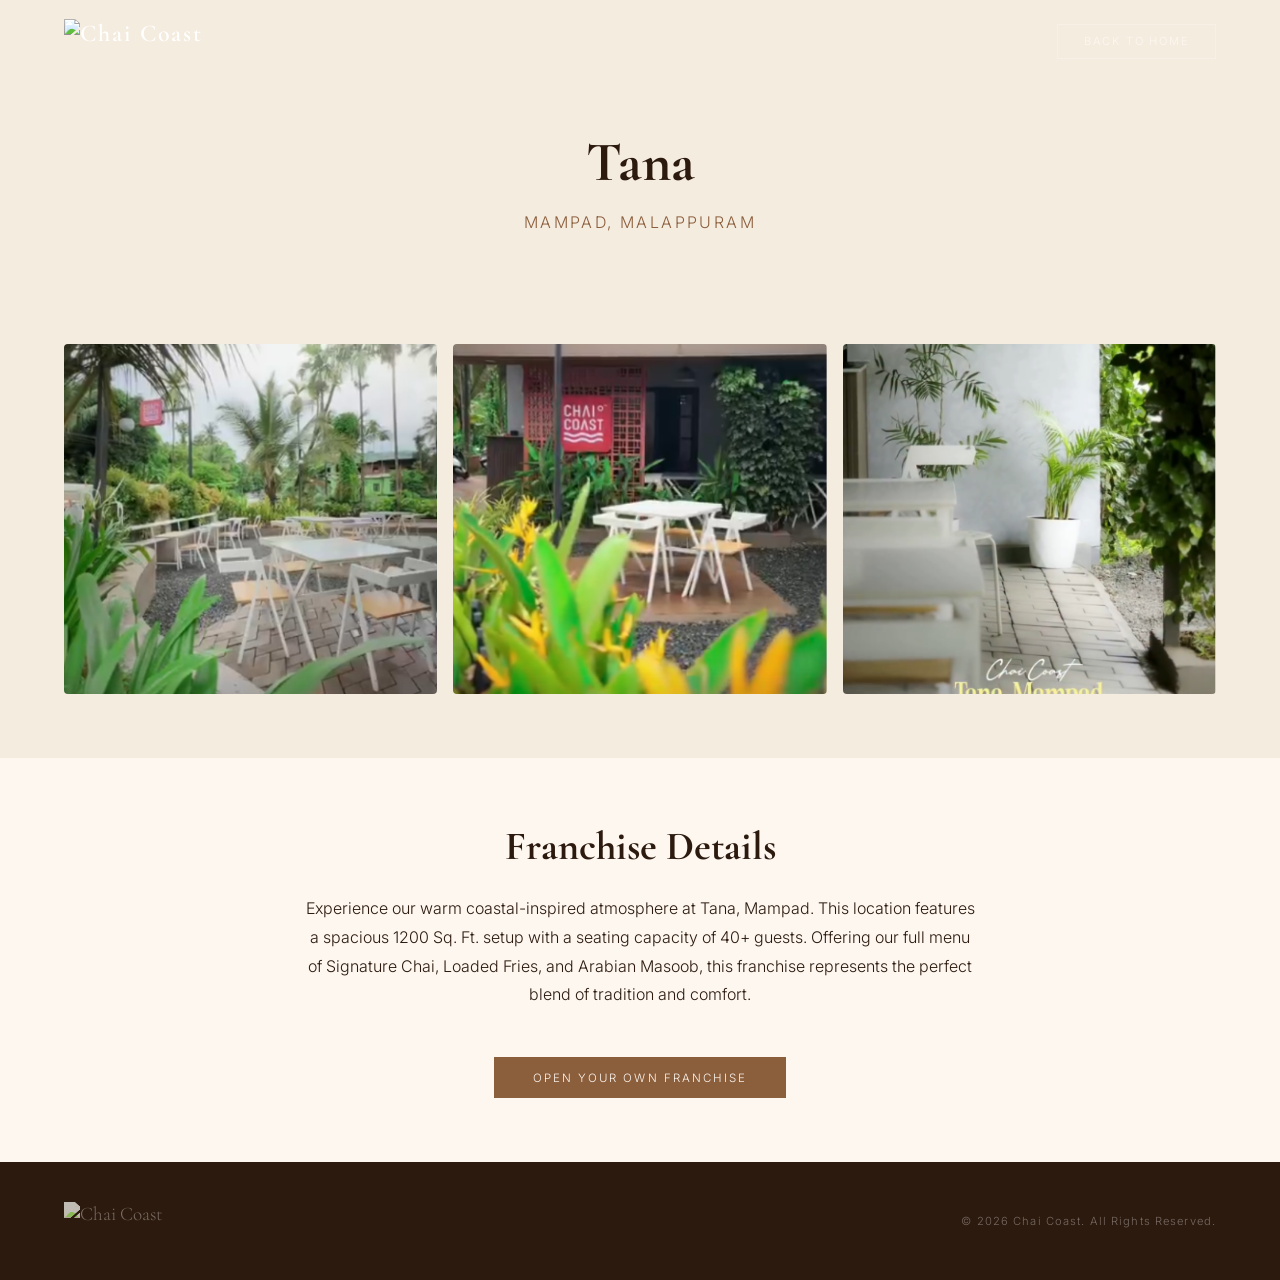
==== tana-location.html @ b6e5e439 "Initial Commit" ====
<!DOCTYPE html>
<html lang="en">
<head>
  <meta charset="UTF-8" />
  <meta name="viewport" content="width=device-width, initial-scale=1.0"/>
  <title>Tana Location | Chai Coast</title>
  <link rel="preconnect" href="https://fonts.googleapis.com"/>
  <link rel="preconnect" href="https://fonts.gstatic.com" crossorigin/>
  <link href="https://fonts.googleapis.com/css2?family=Cormorant+Garamond:ital,wght@0,300;0,400;0,600;1,300;1,400&family=Inter:wght@300;400;500&display=swap" rel="stylesheet"/>
  <link rel="stylesheet" href="style.css" />
</head>
<body>

<nav id="navbar" class="scrolled">
  <a href="index.html" class="nav-logo"><img src="logo.jpeg" alt="Chai Coast" class="logo-img"/></a>
  <a href="index.html#franchise" class="nav-cta">Back to Home</a>
</nav>

<section class="location-hero">
  <h1 class="location-title">Tana</h1>
  <p class="location-subtitle">Mampad, Malappuram</p>
</section>

<section class="photo-grid">
  <img src="assets/pic1.png" alt="Tana Location 1" />
  <img src="assets/pic2.png" alt="Tana Location 2" />
  <img src="assets/pic3.png" alt="Tana Location 3" />
  
</section>

<section class="franchise-details">
  <h2>Franchise Details</h2>
  <p>Experience our warm coastal-inspired atmosphere at Tana, Mampad. This location features a spacious 1200 Sq. Ft. setup with a seating capacity of 40+ guests. Offering our full menu of Signature Chai, Loaded Fries, and Arabian Masoob, this franchise represents the perfect blend of tradition and comfort.</p>
  <a href="index.html#franchise" class="btn-primary" style="margin-top: 1rem;">Open Your Own Franchise</a>
</section>

<footer>
  <div class="footer-logo"><img src="logo.jpeg" alt="Chai Coast" class="logo-img logo-img--footer"/></div>
  <div class="footer-copy">© 2026 Chai Coast. All Rights Reserved.</div>
</footer>

<script src="script.js"></script>
</body>
</html>
---- style.css ----
*, *::before, *::after { margin: 0; padding: 0; box-sizing: border-box; }

:root {
  --ink:      #2c1a0e;
  --cream:    #f5ece0;
  --mist:     #ede0ce;
  --gold:     #8b5e3c;
  --gold-lt:  #b07d52;
  --sage:     #4a2e1a;
  --white:    #fdf7f0;
  --f-display: 'Cormorant Garamond', Georgia, serif;
  --f-body:    'Inter', system-ui, sans-serif;
}

html { scroll-behavior: smooth; }

body {
  background: var(--white);
  color: var(--ink);
  font-family: var(--f-body);
  font-weight: 300;
  overflow-x: hidden;
}


/* ── LOGO IMAGE ── */
.logo-img {
  height: 44px; width: auto;
  object-fit: contain;
  display: block;
  /* logo has cream bg — blend it away on dark surfaces */
  mix-blend-mode: normal;
}
.logo-img--footer {
  height: 38px;
  opacity: 0.7;
  filter: brightness(1.6) sepia(0.3);
}
/* on scrolled nav (light bg) logo looks natural */
nav.scrolled .logo-img { filter: none; }
/* on transparent nav (dark hero) lighten the logo slightly */
.nav-logo .logo-img { filter: brightness(1.1); }

/* ── SCROLLBAR ── */
::-webkit-scrollbar { width: 4px; }
::-webkit-scrollbar-track { background: var(--cream); }
::-webkit-scrollbar-thumb { background: var(--gold); }

/* ── NAV ── */
nav {
  position: fixed; top: 0; left: 0; width: 100%; z-index: 100;
  padding: 1.2rem 4rem;
  display: flex; align-items: center; justify-content: space-between;
  transition: background 0.4s, backdrop-filter 0.4s, box-shadow 0.4s;
}
nav.scrolled {
  background: rgba(253, 247, 240, 0.92);
  backdrop-filter: blur(16px);
  -webkit-backdrop-filter: blur(16px);
  box-shadow: 0 1px 0 rgba(184,145,58,0.15);
}
.nav-logo {
  font-family: var(--f-display);
  font-size: 1.5rem;
  font-weight: 600;
  letter-spacing: 0.08em;
  color: var(--white);
  text-decoration: none;
  transition: color 0.4s;
}
nav.scrolled .nav-logo { color: var(--ink); }
.nav-links { display: flex; gap: 2.5rem; list-style: none; }
.nav-links a {
  font-size: 0.72rem;
  letter-spacing: 0.18em;
  text-transform: uppercase;
  text-decoration: none;
  color: rgba(253,247,240,0.8);
  transition: color 0.3s;
}
nav.scrolled .nav-links a { color: var(--ink); }
.nav-links a:hover { color: var(--gold-lt); }
.nav-cta {
  font-size: 0.7rem;
  letter-spacing: 0.16em;
  text-transform: uppercase;
  padding: 0.6rem 1.6rem;
  border: 1px solid rgba(253,247,240,0.45);
  color: var(--white);
  text-decoration: none;
  transition: all 0.3s;
}
nav.scrolled .nav-cta { border-color: var(--gold); color: var(--gold); }
.nav-cta:hover { background: var(--gold); color: var(--white) !important; border-color: var(--gold); }

/* Hamburger Menu */
.hamburger {
  display: none;
  flex-direction: column;
  gap: 5px;
  cursor: pointer;
  z-index: 101;
}
.hamburger span {
  width: 25px;
  height: 2px;
  background-color: var(--white);
  transition: all 0.3s ease;
}
nav.scrolled .hamburger span { background-color: var(--ink); }

.hamburger.active span:nth-child(1) { transform: translateY(7px) rotate(45deg); }
.hamburger.active span:nth-child(2) { opacity: 0; }
.hamburger.active span:nth-child(3) { transform: translateY(-7px) rotate(-45deg); }

/* ── HERO ── */
#home {
  position: relative;
  height: 100vh; min-height: 640px;
  display: flex; flex-direction: column;
  justify-content: flex-end;
  padding: 0 4rem 5rem;
  overflow: hidden;
}
.hero-bg {
  position: absolute; inset: 0;
  overflow: hidden;
}
/* Video fills the hero, same zoom animation */
#heroVideo {
  position: absolute; inset: 0;
  width: 100%; height: 100%;
  object-fit: cover;
  transform: scale(1.06);
  animation: heroZoom 12s ease-out forwards;
  z-index: 0;
}
/* Photo fallback — shows when video file is missing */
.hero-photo-fallback {
  position: absolute; inset: 0; z-index: 1;
  background: url('chai-cup-hero.jpeg') center/cover no-repeat;
  transform: scale(1.06);
  animation: heroZoom 12s ease-out forwards;
}
/* When video loads successfully, hide the photo */
#heroVideo:not([error]) ~ .hero-photo-fallback {
  display: none;
}
/* Dark-brown-to-transparent gradient overlay on top of both */
.hero-bg::after {
  content: '';
  position: absolute; inset: 0; z-index: 2;
  background: linear-gradient(to top, rgba(44,26,14,0.88) 0%, rgba(44,26,14,0.2) 55%, rgba(44,26,14,0.05) 100%);
}
@keyframes heroZoom {
  from { transform: scale(1.06); }
  to   { transform: scale(1.00); }
}
.hero-grain {
  position: absolute; inset: 0; pointer-events: none; z-index: 3;
  background-image: url("data:image/svg+xml,%3Csvg viewBox='0 0 256 256' xmlns='http://www.w3.org/2000/svg'%3E%3Cfilter id='noise'%3E%3CfeTurbulence type='fractalNoise' baseFrequency='0.9' numOctaves='4' stitchTiles='stitch'/%3E%3C/filter%3E%3Crect width='100%25' height='100%25' filter='url(%23noise)' opacity='0.04'/%3E%3C/svg%3E");
  opacity: 0.35;
}
.hero-content { position: relative; z-index: 4; }
.hero-eyebrow {
  font-size: 0.68rem;
  letter-spacing: 0.28em;
  text-transform: uppercase;
  color: var(--gold);
  margin-bottom: 1.2rem;
  opacity: 0;
  transform: translateY(16px);
  animation: fadeUp 0.8s 0.4s ease forwards;
}
.hero-title {
  font-family: var(--f-display);
  font-size: clamp(3.5rem, 9vw, 8rem);
  font-weight: 300;
  line-height: 0.92;
  color: var(--white);
  margin-bottom: 1.6rem;
  opacity: 0;
  transform: translateY(24px);
  animation: fadeUp 0.9s 0.6s ease forwards;
}
.hero-title em {
  font-style: italic;
  color: var(--gold-lt);
}
.hero-sub {
  font-size: 0.9rem;
  font-weight: 300;
  color: rgba(253,247,240,0.72);
  max-width: 420px;
  line-height: 1.7;
  margin-bottom: 2.4rem;
  opacity: 0;
  transform: translateY(16px);
  animation: fadeUp 0.8s 0.85s ease forwards;
}
.hero-actions {
  display: flex; gap: 1.2rem; align-items: center;
  opacity: 0;
  transform: translateY(16px);
  animation: fadeUp 0.8s 1.05s ease forwards;
}
.btn-primary {
  display: inline-block;
  padding: 0.85rem 2.4rem;
  background: var(--gold);
  color: var(--white);
  font-size: 0.72rem;
  letter-spacing: 0.18em;
  text-transform: uppercase;
  text-decoration: none;
  transition: background 0.3s, transform 0.2s;
}
.btn-primary:hover { background: var(--gold-lt); transform: translateY(-1px); }
.btn-ghost {
  display: inline-block;
  padding: 0.85rem 2.4rem;
  border: 1px solid rgba(253,247,240,0.45);
  color: var(--white);
  font-size: 0.72rem;
  letter-spacing: 0.18em;
  text-transform: uppercase;
  text-decoration: none;
  transition: border-color 0.3s, background 0.3s;
}
.btn-ghost:hover { border-color: var(--gold-lt); background: rgba(176,125,82,0.15); }
.hero-scroll {
  position: absolute; bottom: 2rem; right: 4rem; z-index: 2;
  display: flex; flex-direction: column; align-items: center; gap: 0.6rem;
  opacity: 0; animation: fadeUp 0.8s 1.4s ease forwards;
}
.hero-scroll span {
  font-size: 0.6rem; letter-spacing: 0.22em; text-transform: uppercase;
  color: rgba(253,247,240,0.45); writing-mode: vertical-rl;
}
.scroll-line {
  width: 1px; height: 48px; background: var(--gold); opacity: 0.5;
  animation: scrollPulse 2s 2s ease-in-out infinite;
}
@keyframes scrollPulse {
  0%,100% { transform: scaleY(1); opacity: 0.5; }
  50%      { transform: scaleY(0.5); opacity: 0.2; }
}

/* ── ABOUT ── */
#about {
  display: grid; 
  grid-template-columns: 1fr 1fr;
  min-height: auto;
}
.about-img {
  position: relative; overflow: hidden;
}
.about-img img {
  width: 100%; height: 100%; object-fit: cover;
  transition: transform 0.8s ease;
}
.about-img:hover img { transform: scale(1.03); }
.about-text {
  background: var(--sage);
  padding: 2rem 3rem;
  display: flex; 
  flex-direction: column; justify-content: center;
}
.section-label {
  font-size: 0.65rem;
  letter-spacing: 0.28em;
  text-transform: uppercase;
  color: var(--gold);
  margin-bottom: 1.4rem;
}
.about-text h2 {
  font-family: var(--f-display);
  font-size: clamp(2rem, 4vw, 3.2rem);
  font-weight: 300;
  color: var(--white);
  line-height: 1.2;
  margin-bottom: 1.8rem;
}
.about-text h2 em { font-style: italic; color: var(--gold-lt); }
.about-text p {
  font-size: 0.88rem; line-height: 1.85;
  color: rgba(253,250,246,0.65);
  margin-bottom: 1.2rem;
}
.about-divider {
  width: 40px; height: 1px; background: var(--gold); margin: 2rem 0;
}
.about-stats {
  display: grid; grid-template-columns: 1fr 1fr; gap: 2rem; margin-top: 0.5rem;
}
.stat-num {
  font-family: var(--f-display);
  font-size: 2.8rem; font-weight: 300; color: var(--gold-lt); line-height: 1;
}
.stat-label {
  font-size: 0.7rem; letter-spacing: 0.14em; text-transform: uppercase;
  color: rgba(253,250,246,0.45); margin-top: 0.3rem;
}

/* ── MENU ── */
#menu {
  background: var(--cream);
  padding: 7rem 4rem;
}
.menu-header {
  display: flex; justify-content: space-between; align-items: flex-end;
  margin-bottom: 4rem;
}
.menu-header h2 {
  font-family: var(--f-display);
  font-size: clamp(2.4rem, 5vw, 4rem);
  font-weight: 300; line-height: 1.1;
}
.menu-header h2 em { font-style: italic; color: var(--gold); }
.menu-header p {
  font-size: 0.82rem; color: #6a5f50; line-height: 1.7; max-width: 280px; text-align: right;
}
.menu-grid {
  display: grid;
  grid-template-columns: repeat(3, 1fr);
  gap: 1.5px;
}
.menu-item {
  position: relative; overflow: hidden;
  background: var(--mist);
  cursor: pointer;
  aspect-ratio: 1 / 1;
}
.menu-item img {
  width: 100%; height: 100%;
  object-fit: cover; display: block;
  transition: transform 0.7s cubic-bezier(0.25, 0.46, 0.45, 0.94);
}
.menu-item:hover img { transform: scale(1.06); }
.menu-overlay {
  position: absolute; inset: 0;
  background: linear-gradient(to top, rgba(20,15,8,0.85) 0%, transparent 55%);
  display: flex; flex-direction: column; justify-content: flex-end;
  padding: 2rem;
  transition: background 0.4s;
}
.menu-item:hover .menu-overlay {
  background: linear-gradient(to top, rgba(20,15,8,0.92) 0%, rgba(20,15,8,0.2) 60%);
}
.menu-tag {
  font-size: 0.6rem; letter-spacing: 0.22em; text-transform: uppercase;
  color: var(--gold); margin-bottom: 0.4rem;
}
.menu-name {
  font-family: var(--f-display);
  font-size: 1.5rem; font-weight: 400; color: var(--white); line-height: 1.2;
  margin-bottom: 0.3rem;
}
.menu-desc {
  font-size: 0.76rem; color: rgba(253,250,246,0.6); line-height: 1.6;
  margin-bottom: 0.8rem;
  max-height: 0; overflow: hidden;
  transition: max-height 0.4s ease, opacity 0.4s ease;
  opacity: 0;
}
.menu-item:hover .menu-desc { max-height: 60px; opacity: 1; }
.menu-price {
  font-family: var(--f-display);
  font-size: 1.1rem; color: var(--gold-lt);
}

/* ── FRANCHISE ── */
#franchise {
  padding: 7rem 4rem;
  background: #2c1a0e;
  position: relative; overflow: hidden;
}
.franchise-bg-text {
  position: absolute; top: 50%; left: 50%;
  transform: translate(-50%, -50%);
  font-family: var(--f-display);
  font-size: 18vw; font-weight: 600; color: rgba(255,255,255,0.02);
  white-space: nowrap; pointer-events: none; user-select: none;
}
.franchise-inner {
  position: relative; z-index: 1;
  display: grid; grid-template-columns: 1fr 1fr; gap: 6rem; align-items: start;
}
.franchise-left .section-label { color: var(--gold); }
.franchise-left h2 {
  font-family: var(--f-display);
  font-size: clamp(2.2rem, 4vw, 3.4rem);
  font-weight: 300; color: var(--white); line-height: 1.15;
  margin-bottom: 1.6rem;
}
.franchise-left h2 em { font-style: italic; color: var(--gold-lt); }
.franchise-left p {
  font-size: 0.86rem; line-height: 1.85;
  color: rgba(255,255,255,0.5); margin-bottom: 2.4rem;
}
.perks {
  list-style: none; display: flex; flex-direction: column; gap: 1rem;
  margin-bottom: 2.5rem;
}
.perks li {
  display: flex; align-items: center; gap: 1rem;
  font-size: 0.82rem; color: rgba(255,255,255,0.65);
  letter-spacing: 0.04em;
}
.perks li::before {
  content: '';
  width: 20px; height: 1px;
  background: var(--gold); flex-shrink: 0;
}
.franchise-locations {
  margin-top: 2rem;
}
.loc-label {
  font-size: 0.6rem; letter-spacing: 0.24em; text-transform: uppercase;
  color: rgba(255,255,255,0.3); margin-bottom: 1rem;
}
.loc-cards { display: flex; flex-direction: column; gap: 1px; }
.loc-card {
  background: rgba(255,255,255,0.04);
  border: 1px solid rgba(255,255,255,0.06);
  padding: 1.4rem 1.8rem;
  transition: background 0.3s, border-color 0.3s;
}
.loc-card:hover { background: rgba(184,145,58,0.08); border-color: rgba(184,145,58,0.3); }
.loc-name {
  font-family: var(--f-display);
  font-size: 1.2rem; color: var(--white); margin-bottom: 0.2rem;
}
.loc-city {
  font-size: 0.7rem; letter-spacing: 0.14em; color: var(--gold); text-transform: uppercase;
}

/* ── FORM ── */
.franchise-form { display: flex; flex-direction: column; gap: 1rem; }
.form-group { display: flex; flex-direction: column; gap: 0.4rem; }
.form-group label {
  font-size: 0.65rem; letter-spacing: 0.2em; text-transform: uppercase;
  color: rgba(255,255,255,0.35);
}
.form-group input,
.form-group select,
.form-group textarea {
  background: rgba(255,255,255,0.05);
  border: 1px solid rgba(255,255,255,0.1);
  color: var(--white);
  padding: 0.9rem 1.2rem;
  font-family: var(--f-body);
  font-size: 0.84rem; font-weight: 300;
  outline: none;
  transition: border-color 0.3s, background 0.3s;
  width: 100%;
}
.form-group input:focus,
.form-group select:focus,
.form-group textarea:focus {
  border-color: var(--gold);
  background: rgba(184,145,58,0.05);
}
.form-group select option { background: var(--ink); }
.form-group textarea { resize: vertical; min-height: 100px; }
.form-row { display: grid; grid-template-columns: 1fr 1fr; gap: 1rem; }
.btn-submit {
  margin-top: 0.6rem;
  padding: 1rem 2.4rem;
  background: var(--gold);
  color: var(--white);
  font-family: var(--f-body);
  font-size: 0.72rem; font-weight: 400;
  letter-spacing: 0.18em; text-transform: uppercase;
  border: none; cursor: pointer;
  transition: background-color 0.3s, transform 0.2s;
  align-self: flex-start;
}
.btn-submit:hover { background: var(--gold-lt); transform: translateY(-1px); }
.form-success {
  display: none;
  font-size: 0.82rem; color: var(--gold);
  padding: 1rem; border: 1px solid rgba(184,145,58,0.3);
  text-align: center; letter-spacing: 0.06em;
}

/* ── TANA LOCATION PAGE STYLES ── */
.location-hero {
  padding: 8rem 4rem 4rem;
  text-align: center;
  background: var(--cream);
}
.location-title {
  font-family: var(--f-display);
  font-size: 3.5rem;
  margin-bottom: 1rem;
}
.location-subtitle {
  font-size: 1rem;
  letter-spacing: 0.15em;
  text-transform: uppercase;
  color: var(--gold);
  margin-bottom: 3rem;
}
.photo-grid {
  display: grid;
  grid-template-columns: repeat(3, 1fr);
  gap: 1rem;
  padding: 0 4rem 4rem;
  background: var(--cream);
}
.photo-grid img {
  width: 100%;
  height: 350px;
  object-fit: cover;
  border-radius: 4px;
}
.photo-placeholder {
  background: var(--mist);
  height: 350px;
  border-radius: 4px;
  display: flex;
  align-items: center;
  justify-content: center;
  color: var(--gold);
  font-size: 1.2rem;
  font-family: var(--f-display);
}
.franchise-details {
  padding: 4rem;
  background: var(--white);
  text-align: center;
  max-width: 800px;
  margin: 0 auto;
}
.franchise-details h2 {
  font-family: var(--f-display);
  font-size: 2.5rem;
  margin-bottom: 1.5rem;
}
.franchise-details p {
  font-size: 1rem;
  line-height: 1.8;
  color: var(--ink);
  margin-bottom: 2rem;
}

/* ── TANA MOBILE RESPONSIVENESS ── */
@media (max-width: 900px) {
  .photo-grid {
    grid-template-columns: 1fr;
    padding: 0 1.5rem 4rem;
  }
  .location-hero {
    padding: 6rem 1.5rem 3rem;
  }
  .franchise-details {
    padding: 3rem 1.5rem;
  }
}

/* ── REVIEWS ── */
#reviews {
  padding: 7rem 4rem;
  background: var(--white);
}
.reviews-header {
  text-align: center; margin-bottom: 4rem;
}
.reviews-header h2 {
  font-family: var(--f-display);
  font-size: clamp(2rem, 4vw, 3.2rem);
  font-weight: 300;
}
.reviews-header h2 em { font-style: italic; color: var(--gold); }
.reviews-grid {
  display: grid; grid-template-columns: repeat(3, 1fr); gap: 2px;
}
.review-card {
  padding: 2.8rem 2.4rem;
  background: var(--cream);
  position: relative;
  transition: background 0.3s;
}
.review-card:hover { background: var(--mist); }
.review-quote {
  font-family: var(--f-display);
  font-size: 4rem; line-height: 0.7;
  color: var(--gold); opacity: 0.4;
  margin-bottom: 1.2rem;
}
.review-text {
  font-family: var(--f-display);
  font-size: 1.05rem; font-style: italic;
  line-height: 1.7; color: var(--ink);
  margin-bottom: 1.6rem;
}
.review-stars { color: var(--gold); font-size: 0.7rem; letter-spacing: 0.1em; margin-bottom: 0.8rem; }
.review-name {
  font-size: 0.7rem; letter-spacing: 0.16em; text-transform: uppercase;
  color: #8a7a68;
}

/* ── CONTACT ── */
#contact {
  display: grid; grid-template-columns: 1fr 1fr;
}
.contact-map { min-height: 420px; }
.contact-map iframe { width: 100%; height: 100%; border: none; display: block; filter: sepia(20%) contrast(90%); }
.contact-info {
  background: var(--cream); padding: 5rem 4rem;
  display: flex; flex-direction: column; justify-content: center;
}
.contact-info h2 {
  font-family: var(--f-display);
  font-size: 2.4rem; font-weight: 300; margin-bottom: 2.4rem;
}
.contact-info h2 em { font-style: italic; color: var(--gold); }
.contact-item {
  display: flex; gap: 1.4rem; align-items: flex-start;
  margin-bottom: 1.8rem;
}
.contact-icon {
  width: 22px; height: 22px; flex-shrink: 0;
  margin-top: 0.1rem;
  color: var(--gold);
}
.contact-icon svg {
  width: 100%; height: 100%;
  stroke: var(--gold); fill: none;
  stroke-width: 1.5; stroke-linecap: round; stroke-linejoin: round;
}
.contact-item-label {
  font-size: 0.6rem; letter-spacing: 0.2em; text-transform: uppercase;
  color: #8a7a68; margin-bottom: 0.2rem;
}
.contact-item-val {
  font-size: 0.9rem; color: var(--ink);
}
.contact-item-val a { color: inherit; text-decoration: none; }
.contact-item-val a:hover { color: var(--gold); }

/* ── FOOTER ── */
footer {
  background: #2c1a0e; color: rgba(255,255,255,0.35);
  padding: 2.5rem 4rem;
  display: flex; align-items: center; justify-content: space-between;
}
.footer-logo {
  font-family: var(--f-display);
  font-size: 1.2rem; color: rgba(255,255,255,0.5); font-weight: 300;
}
.footer-copy { font-size: 0.7rem; letter-spacing: 0.1em; }
.footer-links { display: flex; gap: 2rem; }
.footer-links a {
  font-size: 0.65rem; letter-spacing: 0.14em; text-transform: uppercase;
  color: rgba(255,255,255,0.3); text-decoration: none; transition: color 0.3s;
}
.footer-links a:hover { color: var(--gold); }



/* ── WHATSAPP ── */
.wa-btn {
  position: fixed; bottom: 2rem; right: 2rem; z-index: 99;
  width: 52px; height: 52px; background: #25D366;
  border-radius: 50%; display: flex; align-items: center; justify-content: center;
  box-shadow: 0 4px 20px rgba(37,211,102,0.4);
  text-decoration: none; font-size: 1.4rem;
  transition: transform 0.3s, box-shadow 0.3s;
}
.wa-btn:hover { transform: scale(1.1); box-shadow: 0 6px 28px rgba(37,211,102,0.5); }

/* ── BACK TO TOP ── */
.top-btn {
  position: fixed; bottom: 5.4rem; right: 2rem; z-index: 99;
  width: 36px; height: 36px;
  background: #2c1a0e; border: 1px solid rgba(255,255,255,0.12);
  display: flex; align-items: center; justify-content: center;
  cursor: pointer; opacity: 0; transition: opacity 0.3s, background 0.3s;
  font-size: 0.8rem; color: var(--white);
}
.top-btn.visible { opacity: 1; }
.top-btn:hover { background: var(--gold); }

/* ── ANIMATIONS ── */
@keyframes fadeUp {
  from { opacity: 0; transform: translateY(20px); }
  to   { opacity: 1; transform: translateY(0); }
}
.reveal {
  opacity: 0; transform: translateY(32px);
  transition: opacity 0.7s ease, transform 0.7s ease;
}
.reveal.visible { opacity: 1; transform: translateY(0); }
.reveal-delay-1 { transition-delay: 0.1s; }
.reveal-delay-2 { transition-delay: 0.2s; }
.reveal-delay-3 { transition-delay: 0.3s; }

/* ── MOBILE ── */
@media (max-width: 900px) {
  nav { padding: 1rem 1.5rem; }
  .hamburger { display: flex; }
  .nav-links {
    position: fixed;
    top: 0; right: -100%;
    width: 75%; height: 100vh;
    background: rgba(253, 247, 240, 0.98);
    backdrop-filter: blur(10px);
    display: flex; flex-direction: column;
    align-items: center; justify-content: center;
    gap: 3rem;
    transition: right 0.4s ease;
    z-index: 100;
    box-shadow: -5px 0 20px rgba(0,0,0,0.1);
  }
  .nav-links.active { right: 0; }
  .nav-links a { color: var(--ink); font-size: 1.2rem; }
  .nav-cta { display: none; }
  #home { padding: 0 1.5rem 4rem; }
  #about { grid-template-columns: 1fr; }
  .about-img { min-height: 300px; }
  .about-text { padding: 3.5rem 1.8rem; }
  #menu { padding: 5rem 1.5rem; }
  .menu-header { flex-direction: column; align-items: flex-start; gap: 1rem; }
  .menu-header p { text-align: left; }
  .menu-grid { grid-template-columns: 1fr; }
  .menu-item:first-child { grid-row: span 1; }
  #franchise { padding: 5rem 1.5rem; }
  .franchise-inner { grid-template-columns: 1fr; gap: 3rem; }
  .form-row { grid-template-columns: 1fr; }
  #reviews { padding: 5rem 1.5rem; }
  .reviews-grid { grid-template-columns: 1fr; }
  #contact { grid-template-columns: 1fr; }
  .contact-map { min-height: 280px; }
  .contact-info { padding: 3rem 1.8rem; }
  footer { flex-direction: column; gap: 1rem; text-align: center; padding: 2rem 1.5rem; }
  .footer-links { justify-content: center; }
}

@media (prefers-reduced-motion: reduce) {
  *, *::before, *::after { animation: none !important; transition: none !important; }
}
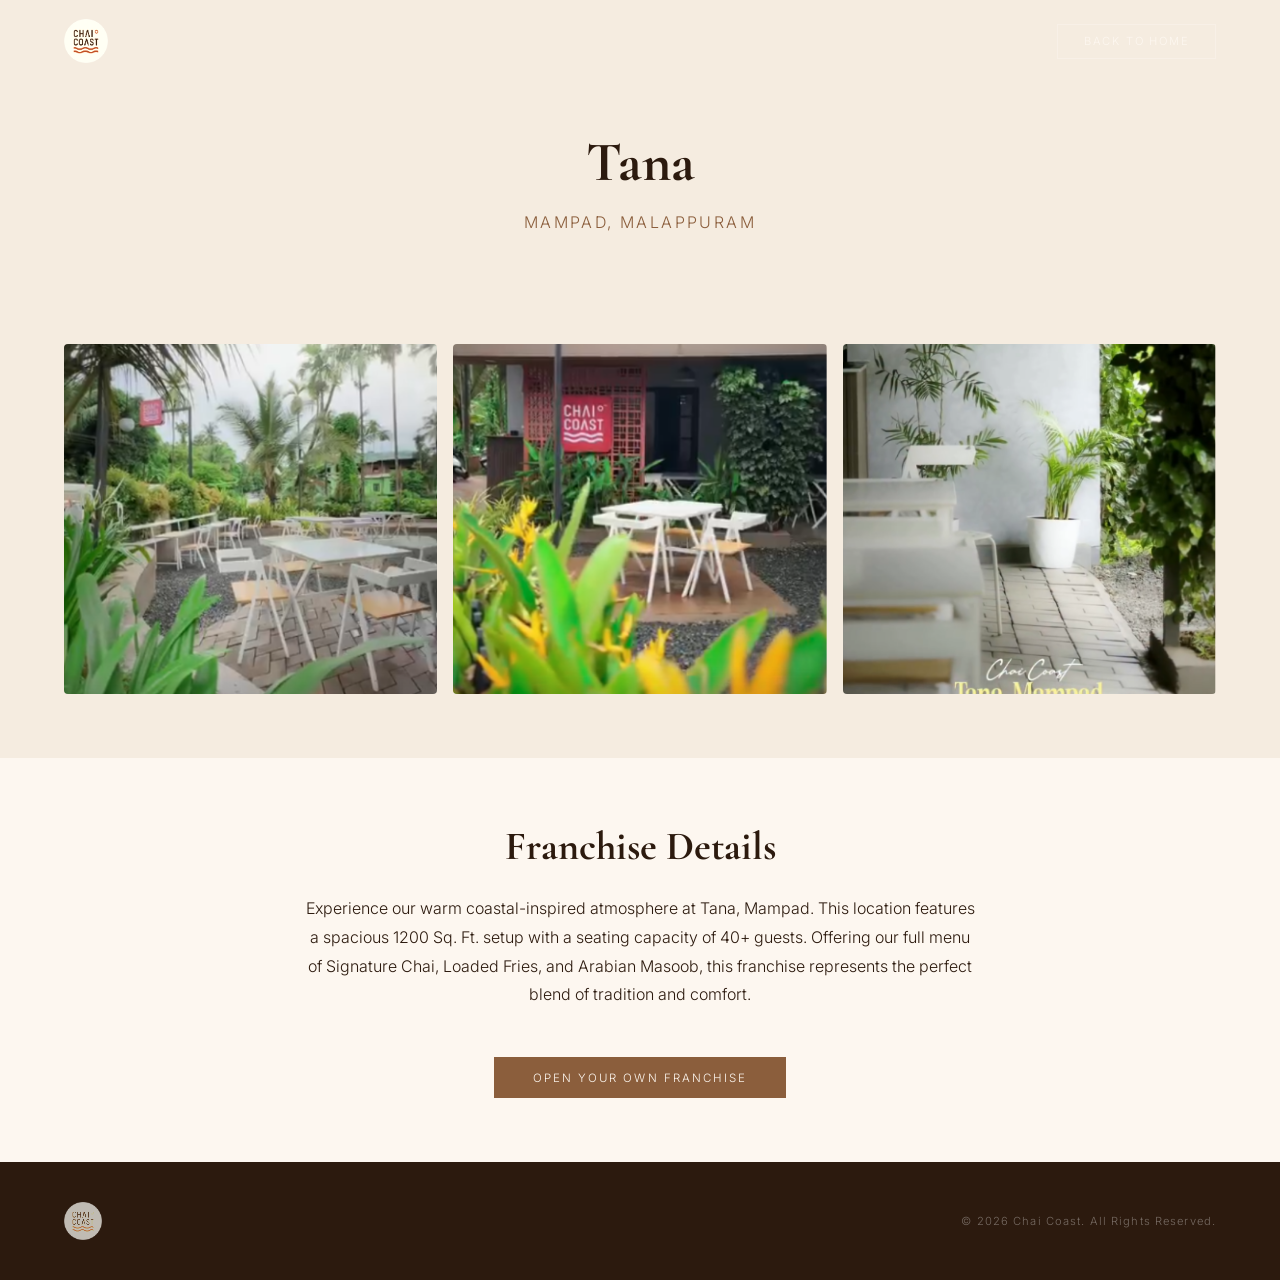
==== commit f204b9d2: "Updated the franchise" ====
--- a/tana-location.html
+++ b/tana-location.html
@@ -8,11 +8,12 @@
   <link rel="preconnect" href="https://fonts.gstatic.com" crossorigin/>
   <link href="https://fonts.googleapis.com/css2?family=Cormorant+Garamond:ital,wght@0,300;0,400;0,600;1,300;1,400&family=Inter:wght@300;400;500&display=swap" rel="stylesheet"/>
   <link rel="stylesheet" href="style.css" />
+  <link rel="shortcut icon" href="assets/favicon.png" type="image/png">
 </head>
 <body>
 
 <nav id="navbar" class="scrolled">
-  <a href="index.html" class="nav-logo"><img src="logo.jpeg" alt="Chai Coast" class="logo-img"/></a>
+  <a href="index.html" class="nav-logo"><img src="assets/favicon.png" alt="Chai Coast" class="logo-img"/></a>
   <a href="index.html#franchise" class="nav-cta">Back to Home</a>
 </nav>
 
@@ -35,7 +36,7 @@
 </section>
 
 <footer>
-  <div class="footer-logo"><img src="logo.jpeg" alt="Chai Coast" class="logo-img logo-img--footer"/></div>
+  <div class="footer-logo"><img src="assets/favicon.png" alt="Chai Coast" class="logo-img logo-img--footer"/></div>
   <div class="footer-copy">© 2026 Chai Coast. All Rights Reserved.</div>
 </footer>
 
--- a/style.css
+++ b/style.css
@@ -1,18 +1,26 @@
-*, *::before, *::after { margin: 0; padding: 0; box-sizing: border-box; }
+*,
+*::before,
+*::after {
+  margin: 0;
+  padding: 0;
+  box-sizing: border-box;
+}
 
 :root {
-  --ink:      #2c1a0e;
-  --cream:    #f5ece0;
-  --mist:     #ede0ce;
-  --gold:     #8b5e3c;
-  --gold-lt:  #b07d52;
-  --sage:     #4a2e1a;
-  --white:    #fdf7f0;
+  --ink: #2c1a0e;
+  --cream: #f5ece0;
+  --mist: #ede0ce;
+  --gold: #8b5e3c;
+  --gold-lt: #b07d52;
+  --sage: #4a2e1a;
+  --white: #fdf7f0;
   --f-display: 'Cormorant Garamond', Georgia, serif;
-  --f-body:    'Inter', system-ui, sans-serif;
-}
-
-html { scroll-behavior: smooth; }
+  --f-body: 'Inter', system-ui, sans-serif;
+}
+
+html {
+  scroll-behavior: smooth;
+}
 
 body {
   background: var(--white);
@@ -25,40 +33,64 @@
 
 /* ── LOGO IMAGE ── */
 .logo-img {
-  height: 44px; width: auto;
+  height: 44px;
+  width: auto;
   object-fit: contain;
   display: block;
   /* logo has cream bg — blend it away on dark surfaces */
   mix-blend-mode: normal;
 }
+
 .logo-img--footer {
   height: 38px;
   opacity: 0.7;
   filter: brightness(1.6) sepia(0.3);
 }
+
 /* on scrolled nav (light bg) logo looks natural */
-nav.scrolled .logo-img { filter: none; }
+nav.scrolled .logo-img {
+  filter: none;
+}
+
 /* on transparent nav (dark hero) lighten the logo slightly */
-.nav-logo .logo-img { filter: brightness(1.1); }
+.nav-logo .logo-img {
+  filter: brightness(1.1);
+}
 
 /* ── SCROLLBAR ── */
-::-webkit-scrollbar { width: 4px; }
-::-webkit-scrollbar-track { background: var(--cream); }
-::-webkit-scrollbar-thumb { background: var(--gold); }
+::-webkit-scrollbar {
+  width: 4px;
+}
+
+::-webkit-scrollbar-track {
+  background: var(--cream);
+}
+
+::-webkit-scrollbar-thumb {
+  background: var(--gold);
+}
 
 /* ── NAV ── */
 nav {
-  position: fixed; top: 0; left: 0; width: 100%; z-index: 100;
+  position: fixed;
+  top: 0;
+  left: 0;
+  width: 100%;
+  z-index: 100;
   padding: 1.2rem 4rem;
-  display: flex; align-items: center; justify-content: space-between;
+  display: flex;
+  align-items: center;
+  justify-content: space-between;
   transition: background 0.4s, backdrop-filter 0.4s, box-shadow 0.4s;
 }
+
 nav.scrolled {
   background: rgba(253, 247, 240, 0.92);
   backdrop-filter: blur(16px);
   -webkit-backdrop-filter: blur(16px);
-  box-shadow: 0 1px 0 rgba(184,145,58,0.15);
-}
+  box-shadow: 0 1px 0 rgba(184, 145, 58, 0.15);
+}
+
 .nav-logo {
   font-family: var(--f-display);
   font-size: 1.5rem;
@@ -68,30 +100,55 @@
   text-decoration: none;
   transition: color 0.4s;
 }
-nav.scrolled .nav-logo { color: var(--ink); }
-.nav-links { display: flex; gap: 2.5rem; list-style: none; }
+
+nav.scrolled .nav-logo {
+  color: var(--ink);
+}
+
+.nav-links {
+  display: flex;
+  gap: 2.5rem;
+  list-style: none;
+}
+
 .nav-links a {
   font-size: 0.72rem;
   letter-spacing: 0.18em;
   text-transform: uppercase;
   text-decoration: none;
-  color: rgba(253,247,240,0.8);
+  color: rgba(253, 247, 240, 0.8);
   transition: color 0.3s;
 }
-nav.scrolled .nav-links a { color: var(--ink); }
-.nav-links a:hover { color: var(--gold-lt); }
+
+nav.scrolled .nav-links a {
+  color: var(--ink);
+}
+
+.nav-links a:hover {
+  color: var(--gold-lt);
+}
+
 .nav-cta {
   font-size: 0.7rem;
   letter-spacing: 0.16em;
   text-transform: uppercase;
   padding: 0.6rem 1.6rem;
-  border: 1px solid rgba(253,247,240,0.45);
+  border: 1px solid rgba(253, 247, 240, 0.45);
   color: var(--white);
   text-decoration: none;
   transition: all 0.3s;
 }
-nav.scrolled .nav-cta { border-color: var(--gold); color: var(--gold); }
-.nav-cta:hover { background: var(--gold); color: var(--white) !important; border-color: var(--gold); }
+
+nav.scrolled .nav-cta {
+  border-color: var(--gold);
+  color: var(--gold);
+}
+
+.nav-cta:hover {
+  background: var(--gold);
+  color: var(--white) !important;
+  border-color: var(--gold);
+}
 
 /* Hamburger Menu */
 .hamburger {
@@ -101,67 +158,112 @@
   cursor: pointer;
   z-index: 101;
 }
+
 .hamburger span {
   width: 25px;
   height: 2px;
   background-color: var(--white);
   transition: all 0.3s ease;
 }
-nav.scrolled .hamburger span { background-color: var(--ink); }
-
-.hamburger.active span:nth-child(1) { transform: translateY(7px) rotate(45deg); }
-.hamburger.active span:nth-child(2) { opacity: 0; }
-.hamburger.active span:nth-child(3) { transform: translateY(-7px) rotate(-45deg); }
+
+nav.scrolled .hamburger span {
+  background-color: var(--ink);
+}
+
+.hamburger.active span:nth-child(1) {
+  transform: translateY(7px) rotate(45deg);
+}
+
+.hamburger.active span:nth-child(2) {
+  opacity: 0;
+}
+
+.hamburger.active span:nth-child(3) {
+  transform: translateY(-7px) rotate(-45deg);
+}
 
 /* ── HERO ── */
 #home {
   position: relative;
-  height: 100vh; min-height: 640px;
-  display: flex; flex-direction: column;
+  height: 350vh;
+}
+
+.hero-sticky {
+  position: sticky;
+  top: 0;
+  height: 100vh;
+  min-height: 640px;
+  display: flex;
+  flex-direction: column;
   justify-content: flex-end;
   padding: 0 4rem 5rem;
   overflow: hidden;
 }
+
 .hero-bg {
-  position: absolute; inset: 0;
+  position: absolute;
+  inset: 0;
   overflow: hidden;
 }
-/* Video fills the hero, same zoom animation */
+
+/* Video fills the hero */
 #heroVideo {
-  position: absolute; inset: 0;
-  width: 100%; height: 100%;
+  position: absolute;
+  inset: 0;
+  width: 100%;
+  height: 100%;
   object-fit: cover;
-  transform: scale(1.06);
-  animation: heroZoom 12s ease-out forwards;
   z-index: 0;
 }
+
 /* Photo fallback — shows when video file is missing */
 .hero-photo-fallback {
-  position: absolute; inset: 0; z-index: 1;
+  position: absolute;
+  inset: 0;
+  z-index: 1;
   background: url('chai-cup-hero.jpeg') center/cover no-repeat;
   transform: scale(1.06);
   animation: heroZoom 12s ease-out forwards;
 }
+
 /* When video loads successfully, hide the photo */
-#heroVideo:not([error]) ~ .hero-photo-fallback {
+#heroVideo:not([error])~.hero-photo-fallback {
   display: none;
 }
+
 /* Dark-brown-to-transparent gradient overlay on top of both */
 .hero-bg::after {
   content: '';
-  position: absolute; inset: 0; z-index: 2;
-  background: linear-gradient(to top, rgba(44,26,14,0.88) 0%, rgba(44,26,14,0.2) 55%, rgba(44,26,14,0.05) 100%);
-}
+  position: absolute;
+  inset: 0;
+  z-index: 2;
+  background: linear-gradient(to top, rgba(44, 26, 14, 0.88) 0%, rgba(44, 26, 14, 0.2) 55%, rgba(44, 26, 14, 0.05) 100%);
+}
+
 @keyframes heroZoom {
-  from { transform: scale(1.06); }
-  to   { transform: scale(1.00); }
-}
+  from {
+    transform: scale(1.06);
+  }
+
+  to {
+    transform: scale(1.00);
+  }
+}
+
 .hero-grain {
-  position: absolute; inset: 0; pointer-events: none; z-index: 3;
+  position: absolute;
+  inset: 0;
+  pointer-events: none;
+  z-index: 3;
   background-image: url("data:image/svg+xml,%3Csvg viewBox='0 0 256 256' xmlns='http://www.w3.org/2000/svg'%3E%3Cfilter id='noise'%3E%3CfeTurbulence type='fractalNoise' baseFrequency='0.9' numOctaves='4' stitchTiles='stitch'/%3E%3C/filter%3E%3Crect width='100%25' height='100%25' filter='url(%23noise)' opacity='0.04'/%3E%3C/svg%3E");
   opacity: 0.35;
 }
-.hero-content { position: relative; z-index: 4; }
+
+.hero-content {
+  position: relative;
+  z-index: 4;
+}
+
 .hero-eyebrow {
   font-size: 0.68rem;
   letter-spacing: 0.28em;
@@ -172,6 +274,7 @@
   transform: translateY(16px);
   animation: fadeUp 0.8s 0.4s ease forwards;
 }
+
 .hero-title {
   font-family: var(--f-display);
   font-size: clamp(3.5rem, 9vw, 8rem);
@@ -183,14 +286,16 @@
   transform: translateY(24px);
   animation: fadeUp 0.9s 0.6s ease forwards;
 }
+
 .hero-title em {
   font-style: italic;
   color: var(--gold-lt);
 }
+
 .hero-sub {
   font-size: 0.9rem;
   font-weight: 300;
-  color: rgba(253,247,240,0.72);
+  color: rgba(253, 247, 240, 0.72);
   max-width: 420px;
   line-height: 1.7;
   margin-bottom: 2.4rem;
@@ -198,12 +303,16 @@
   transform: translateY(16px);
   animation: fadeUp 0.8s 0.85s ease forwards;
 }
+
 .hero-actions {
-  display: flex; gap: 1.2rem; align-items: center;
+  display: flex;
+  gap: 1.2rem;
+  align-items: center;
   opacity: 0;
   transform: translateY(16px);
   animation: fadeUp 0.8s 1.05s ease forwards;
 }
+
 .btn-primary {
   display: inline-block;
   padding: 0.85rem 2.4rem;
@@ -215,11 +324,16 @@
   text-decoration: none;
   transition: background 0.3s, transform 0.2s;
 }
-.btn-primary:hover { background: var(--gold-lt); transform: translateY(-1px); }
+
+.btn-primary:hover {
+  background: var(--gold-lt);
+  transform: translateY(-1px);
+}
+
 .btn-ghost {
   display: inline-block;
   padding: 0.85rem 2.4rem;
-  border: 1px solid rgba(253,247,240,0.45);
+  border: 1px solid rgba(253, 247, 240, 0.45);
   color: var(--white);
   font-size: 0.72rem;
   letter-spacing: 0.18em;
@@ -227,45 +341,86 @@
   text-decoration: none;
   transition: border-color 0.3s, background 0.3s;
 }
-.btn-ghost:hover { border-color: var(--gold-lt); background: rgba(176,125,82,0.15); }
+
+.btn-ghost:hover {
+  border-color: var(--gold-lt);
+  background: rgba(176, 125, 82, 0.15);
+}
+
 .hero-scroll {
-  position: absolute; bottom: 2rem; right: 4rem; z-index: 2;
-  display: flex; flex-direction: column; align-items: center; gap: 0.6rem;
-  opacity: 0; animation: fadeUp 0.8s 1.4s ease forwards;
-}
+  position: absolute;
+  bottom: 2rem;
+  right: 4rem;
+  z-index: 2;
+  display: flex;
+  flex-direction: column;
+  align-items: center;
+  gap: 0.6rem;
+  opacity: 0;
+  animation: fadeUp 0.8s 1.4s ease forwards;
+}
+
 .hero-scroll span {
-  font-size: 0.6rem; letter-spacing: 0.22em; text-transform: uppercase;
-  color: rgba(253,247,240,0.45); writing-mode: vertical-rl;
-}
+  font-size: 0.6rem;
+  letter-spacing: 0.22em;
+  text-transform: uppercase;
+  color: rgba(253, 247, 240, 0.45);
+  writing-mode: vertical-rl;
+}
+
 .scroll-line {
-  width: 1px; height: 48px; background: var(--gold); opacity: 0.5;
+  width: 1px;
+  height: 48px;
+  background: var(--gold);
+  opacity: 0.5;
   animation: scrollPulse 2s 2s ease-in-out infinite;
 }
+
 @keyframes scrollPulse {
-  0%,100% { transform: scaleY(1); opacity: 0.5; }
-  50%      { transform: scaleY(0.5); opacity: 0.2; }
+
+  0%,
+  100% {
+    transform: scaleY(1);
+    opacity: 0.5;
+  }
+
+  50% {
+    transform: scaleY(0.5);
+    opacity: 0.2;
+  }
 }
 
 /* ── ABOUT ── */
 #about {
-  display: grid; 
+  display: grid;
   grid-template-columns: 1fr 1fr;
   min-height: auto;
 }
+
 .about-img {
-  position: relative; overflow: hidden;
-}
+  position: relative;
+  overflow: hidden;
+}
+
 .about-img img {
-  width: 100%; height: 100%; object-fit: cover;
+  width: 100%;
+  height: 100%;
+  object-fit: cover;
   transition: transform 0.8s ease;
 }
-.about-img:hover img { transform: scale(1.03); }
+
+.about-img:hover img {
+  transform: scale(1.03);
+}
+
 .about-text {
   background: var(--sage);
   padding: 2rem 3rem;
-  display: flex; 
-  flex-direction: column; justify-content: center;
-}
+  display: flex;
+  flex-direction: column;
+  justify-content: center;
+}
+
 .section-label {
   font-size: 0.65rem;
   letter-spacing: 0.28em;
@@ -273,6 +428,7 @@
   color: var(--gold);
   margin-bottom: 1.4rem;
 }
+
 .about-text h2 {
   font-family: var(--f-display);
   font-size: clamp(2rem, 4vw, 3.2rem);
@@ -281,25 +437,47 @@
   line-height: 1.2;
   margin-bottom: 1.8rem;
 }
-.about-text h2 em { font-style: italic; color: var(--gold-lt); }
+
+.about-text h2 em {
+  font-style: italic;
+  color: var(--gold-lt);
+}
+
 .about-text p {
-  font-size: 0.88rem; line-height: 1.85;
-  color: rgba(253,250,246,0.65);
+  font-size: 0.88rem;
+  line-height: 1.85;
+  color: rgba(253, 250, 246, 0.65);
   margin-bottom: 1.2rem;
 }
+
 .about-divider {
-  width: 40px; height: 1px; background: var(--gold); margin: 2rem 0;
-}
+  width: 40px;
+  height: 1px;
+  background: var(--gold);
+  margin: 2rem 0;
+}
+
 .about-stats {
-  display: grid; grid-template-columns: 1fr 1fr; gap: 2rem; margin-top: 0.5rem;
-}
+  display: grid;
+  grid-template-columns: 1fr 1fr;
+  gap: 2rem;
+  margin-top: 0.5rem;
+}
+
 .stat-num {
   font-family: var(--f-display);
-  font-size: 2.8rem; font-weight: 300; color: var(--gold-lt); line-height: 1;
-}
+  font-size: 2.8rem;
+  font-weight: 300;
+  color: var(--gold-lt);
+  line-height: 1;
+}
+
 .stat-label {
-  font-size: 0.7rem; letter-spacing: 0.14em; text-transform: uppercase;
-  color: rgba(253,250,246,0.45); margin-top: 0.3rem;
+  font-size: 0.7rem;
+  letter-spacing: 0.14em;
+  text-transform: uppercase;
+  color: rgba(253, 250, 246, 0.45);
+  margin-top: 0.3rem;
 }
 
 /* ── MENU ── */
@@ -307,181 +485,325 @@
   background: var(--cream);
   padding: 7rem 4rem;
 }
+
 .menu-header {
-  display: flex; justify-content: space-between; align-items: flex-end;
+  display: flex;
+  justify-content: space-between;
+  align-items: flex-end;
   margin-bottom: 4rem;
 }
+
 .menu-header h2 {
   font-family: var(--f-display);
   font-size: clamp(2.4rem, 5vw, 4rem);
-  font-weight: 300; line-height: 1.1;
-}
-.menu-header h2 em { font-style: italic; color: var(--gold); }
+  font-weight: 300;
+  line-height: 1.1;
+}
+
+.menu-header h2 em {
+  font-style: italic;
+  color: var(--gold);
+}
+
 .menu-header p {
-  font-size: 0.82rem; color: #6a5f50; line-height: 1.7; max-width: 280px; text-align: right;
-}
+  font-size: 0.82rem;
+  color: #6a5f50;
+  line-height: 1.7;
+  max-width: 280px;
+  text-align: right;
+}
+
 .menu-grid {
   display: grid;
   grid-template-columns: repeat(3, 1fr);
   gap: 1.5px;
 }
+
 .menu-item {
-  position: relative; overflow: hidden;
+  position: relative;
+  overflow: hidden;
   background: var(--mist);
   cursor: pointer;
   aspect-ratio: 1 / 1;
 }
+
 .menu-item img {
-  width: 100%; height: 100%;
-  object-fit: cover; display: block;
+  width: 100%;
+  height: 100%;
+  object-fit: cover;
+  display: block;
   transition: transform 0.7s cubic-bezier(0.25, 0.46, 0.45, 0.94);
 }
-.menu-item:hover img { transform: scale(1.06); }
+
+.menu-item:hover img {
+  transform: scale(1.06);
+}
+
 .menu-overlay {
-  position: absolute; inset: 0;
-  background: linear-gradient(to top, rgba(20,15,8,0.85) 0%, transparent 55%);
-  display: flex; flex-direction: column; justify-content: flex-end;
+  position: absolute;
+  inset: 0;
+  background: linear-gradient(to top, rgba(20, 15, 8, 0.85) 0%, transparent 55%);
+  display: flex;
+  flex-direction: column;
+  justify-content: flex-end;
   padding: 2rem;
   transition: background 0.4s;
 }
+
 .menu-item:hover .menu-overlay {
-  background: linear-gradient(to top, rgba(20,15,8,0.92) 0%, rgba(20,15,8,0.2) 60%);
-}
+  background: linear-gradient(to top, rgba(20, 15, 8, 0.92) 0%, rgba(20, 15, 8, 0.2) 60%);
+}
+
 .menu-tag {
-  font-size: 0.6rem; letter-spacing: 0.22em; text-transform: uppercase;
-  color: var(--gold); margin-bottom: 0.4rem;
-}
+  font-size: 0.6rem;
+  letter-spacing: 0.22em;
+  text-transform: uppercase;
+  color: var(--gold);
+  margin-bottom: 0.4rem;
+}
+
 .menu-name {
   font-family: var(--f-display);
-  font-size: 1.5rem; font-weight: 400; color: var(--white); line-height: 1.2;
+  font-size: 1.5rem;
+  font-weight: 400;
+  color: var(--white);
+  line-height: 1.2;
   margin-bottom: 0.3rem;
 }
+
 .menu-desc {
-  font-size: 0.76rem; color: rgba(253,250,246,0.6); line-height: 1.6;
+  font-size: 0.76rem;
+  color: rgba(253, 250, 246, 0.6);
+  line-height: 1.6;
   margin-bottom: 0.8rem;
-  max-height: 0; overflow: hidden;
+  max-height: 0;
+  overflow: hidden;
   transition: max-height 0.4s ease, opacity 0.4s ease;
   opacity: 0;
 }
-.menu-item:hover .menu-desc { max-height: 60px; opacity: 1; }
+
+.menu-item:hover .menu-desc {
+  max-height: 60px;
+  opacity: 1;
+}
+
 .menu-price {
   font-family: var(--f-display);
-  font-size: 1.1rem; color: var(--gold-lt);
+  font-size: 1.1rem;
+  color: var(--gold-lt);
 }
 
 /* ── FRANCHISE ── */
 #franchise {
   padding: 7rem 4rem;
   background: #2c1a0e;
-  position: relative; overflow: hidden;
-}
+  position: relative;
+  overflow: hidden;
+}
+
 .franchise-bg-text {
-  position: absolute; top: 50%; left: 50%;
+  position: absolute;
+  top: 50%;
+  left: 50%;
   transform: translate(-50%, -50%);
   font-family: var(--f-display);
-  font-size: 18vw; font-weight: 600; color: rgba(255,255,255,0.02);
-  white-space: nowrap; pointer-events: none; user-select: none;
-}
+  font-size: 18vw;
+  font-weight: 600;
+  color: rgba(255, 255, 255, 0.02);
+  white-space: nowrap;
+  pointer-events: none;
+  user-select: none;
+}
+
 .franchise-inner {
-  position: relative; z-index: 1;
-  display: grid; grid-template-columns: 1fr 1fr; gap: 6rem; align-items: start;
-}
-.franchise-left .section-label { color: var(--gold); }
+  position: relative;
+  z-index: 1;
+  display: grid;
+  grid-template-columns: 1fr 1fr;
+  gap: 6rem;
+  align-items: start;
+}
+
+.franchise-left .section-label {
+  color: var(--gold);
+}
+
 .franchise-left h2 {
   font-family: var(--f-display);
   font-size: clamp(2.2rem, 4vw, 3.4rem);
-  font-weight: 300; color: var(--white); line-height: 1.15;
+  font-weight: 300;
+  color: var(--white);
+  line-height: 1.15;
   margin-bottom: 1.6rem;
 }
-.franchise-left h2 em { font-style: italic; color: var(--gold-lt); }
+
+.franchise-left h2 em {
+  font-style: italic;
+  color: var(--gold-lt);
+}
+
 .franchise-left p {
-  font-size: 0.86rem; line-height: 1.85;
-  color: rgba(255,255,255,0.5); margin-bottom: 2.4rem;
-}
+  font-size: 0.86rem;
+  line-height: 1.85;
+  color: rgba(255, 255, 255, 0.5);
+  margin-bottom: 2.4rem;
+}
+
 .perks {
-  list-style: none; display: flex; flex-direction: column; gap: 1rem;
+  list-style: none;
+  display: flex;
+  flex-direction: column;
+  gap: 1rem;
   margin-bottom: 2.5rem;
 }
+
 .perks li {
-  display: flex; align-items: center; gap: 1rem;
-  font-size: 0.82rem; color: rgba(255,255,255,0.65);
+  display: flex;
+  align-items: center;
+  gap: 1rem;
+  font-size: 0.82rem;
+  color: rgba(255, 255, 255, 0.65);
   letter-spacing: 0.04em;
 }
+
 .perks li::before {
   content: '';
-  width: 20px; height: 1px;
-  background: var(--gold); flex-shrink: 0;
-}
+  width: 20px;
+  height: 1px;
+  background: var(--gold);
+  flex-shrink: 0;
+}
+
 .franchise-locations {
   margin-top: 2rem;
 }
+
 .loc-label {
-  font-size: 0.6rem; letter-spacing: 0.24em; text-transform: uppercase;
-  color: rgba(255,255,255,0.3); margin-bottom: 1rem;
-}
-.loc-cards { display: flex; flex-direction: column; gap: 1px; }
+  font-size: 0.6rem;
+  letter-spacing: 0.24em;
+  text-transform: uppercase;
+  color: rgba(255, 255, 255, 0.3);
+  margin-bottom: 1rem;
+}
+
+.loc-cards {
+  display: flex;
+  flex-direction: column;
+  gap: 1px;
+}
+
 .loc-card {
-  background: rgba(255,255,255,0.04);
-  border: 1px solid rgba(255,255,255,0.06);
+  background: rgba(255, 255, 255, 0.04);
+  border: 1px solid rgba(255, 255, 255, 0.06);
   padding: 1.4rem 1.8rem;
   transition: background 0.3s, border-color 0.3s;
 }
-.loc-card:hover { background: rgba(184,145,58,0.08); border-color: rgba(184,145,58,0.3); }
+
+.loc-card:hover {
+  background: rgba(184, 145, 58, 0.08);
+  border-color: rgba(184, 145, 58, 0.3);
+}
+
 .loc-name {
   font-family: var(--f-display);
-  font-size: 1.2rem; color: var(--white); margin-bottom: 0.2rem;
-}
+  font-size: 1.2rem;
+  color: var(--white);
+  margin-bottom: 0.2rem;
+}
+
 .loc-city {
-  font-size: 0.7rem; letter-spacing: 0.14em; color: var(--gold); text-transform: uppercase;
+  font-size: 0.7rem;
+  letter-spacing: 0.14em;
+  color: var(--gold);
+  text-transform: uppercase;
 }
 
 /* ── FORM ── */
-.franchise-form { display: flex; flex-direction: column; gap: 1rem; }
-.form-group { display: flex; flex-direction: column; gap: 0.4rem; }
+.franchise-form {
+  display: flex;
+  flex-direction: column;
+  gap: 1rem;
+}
+
+.form-group {
+  display: flex;
+  flex-direction: column;
+  gap: 0.4rem;
+}
+
 .form-group label {
-  font-size: 0.65rem; letter-spacing: 0.2em; text-transform: uppercase;
-  color: rgba(255,255,255,0.35);
-}
+  font-size: 0.65rem;
+  letter-spacing: 0.2em;
+  text-transform: uppercase;
+  color: rgba(255, 255, 255, 0.35);
+}
+
 .form-group input,
 .form-group select,
 .form-group textarea {
-  background: rgba(255,255,255,0.05);
-  border: 1px solid rgba(255,255,255,0.1);
+  background: rgba(255, 255, 255, 0.05);
+  border: 1px solid rgba(255, 255, 255, 0.1);
   color: var(--white);
   padding: 0.9rem 1.2rem;
   font-family: var(--f-body);
-  font-size: 0.84rem; font-weight: 300;
+  font-size: 0.84rem;
+  font-weight: 300;
   outline: none;
   transition: border-color 0.3s, background 0.3s;
   width: 100%;
 }
+
 .form-group input:focus,
 .form-group select:focus,
 .form-group textarea:focus {
   border-color: var(--gold);
-  background: rgba(184,145,58,0.05);
-}
-.form-group select option { background: var(--ink); }
-.form-group textarea { resize: vertical; min-height: 100px; }
-.form-row { display: grid; grid-template-columns: 1fr 1fr; gap: 1rem; }
+  background: rgba(184, 145, 58, 0.05);
+}
+
+.form-group select option {
+  background: var(--ink);
+}
+
+.form-group textarea {
+  resize: vertical;
+  min-height: 100px;
+}
+
+.form-row {
+  display: grid;
+  grid-template-columns: 1fr 1fr;
+  gap: 1rem;
+}
+
 .btn-submit {
   margin-top: 0.6rem;
   padding: 1rem 2.4rem;
   background: var(--gold);
   color: var(--white);
   font-family: var(--f-body);
-  font-size: 0.72rem; font-weight: 400;
-  letter-spacing: 0.18em; text-transform: uppercase;
-  border: none; cursor: pointer;
+  font-size: 0.72rem;
+  font-weight: 400;
+  letter-spacing: 0.18em;
+  text-transform: uppercase;
+  border: none;
+  cursor: pointer;
   transition: background-color 0.3s, transform 0.2s;
   align-self: flex-start;
 }
-.btn-submit:hover { background: var(--gold-lt); transform: translateY(-1px); }
+
+.btn-submit:hover {
+  background: var(--gold-lt);
+  transform: translateY(-1px);
+}
+
 .form-success {
   display: none;
-  font-size: 0.82rem; color: var(--gold);
-  padding: 1rem; border: 1px solid rgba(184,145,58,0.3);
-  text-align: center; letter-spacing: 0.06em;
+  font-size: 0.82rem;
+  color: var(--gold);
+  padding: 1rem;
+  border: 1px solid rgba(184, 145, 58, 0.3);
+  text-align: center;
+  letter-spacing: 0.06em;
 }
 
 /* ── TANA LOCATION PAGE STYLES ── */
@@ -490,11 +812,13 @@
   text-align: center;
   background: var(--cream);
 }
+
 .location-title {
   font-family: var(--f-display);
   font-size: 3.5rem;
   margin-bottom: 1rem;
 }
+
 .location-subtitle {
   font-size: 1rem;
   letter-spacing: 0.15em;
@@ -502,6 +826,7 @@
   color: var(--gold);
   margin-bottom: 3rem;
 }
+
 .photo-grid {
   display: grid;
   grid-template-columns: repeat(3, 1fr);
@@ -509,12 +834,14 @@
   padding: 0 4rem 4rem;
   background: var(--cream);
 }
+
 .photo-grid img {
   width: 100%;
   height: 350px;
   object-fit: cover;
   border-radius: 4px;
 }
+
 .photo-placeholder {
   background: var(--mist);
   height: 350px;
@@ -526,6 +853,7 @@
   font-size: 1.2rem;
   font-family: var(--f-display);
 }
+
 .franchise-details {
   padding: 4rem;
   background: var(--white);
@@ -533,11 +861,13 @@
   max-width: 800px;
   margin: 0 auto;
 }
+
 .franchise-details h2 {
   font-family: var(--f-display);
   font-size: 2.5rem;
   margin-bottom: 1.5rem;
 }
+
 .franchise-details p {
   font-size: 1rem;
   line-height: 1.8;
@@ -551,9 +881,11 @@
     grid-template-columns: 1fr;
     padding: 0 1.5rem 4rem;
   }
+
   .location-hero {
     padding: 6rem 1.5rem 3rem;
   }
+
   .franchise-details {
     padding: 3rem 1.5rem;
   }
@@ -564,180 +896,483 @@
   padding: 7rem 4rem;
   background: var(--white);
 }
+
 .reviews-header {
-  text-align: center; margin-bottom: 4rem;
-}
+  text-align: center;
+  margin-bottom: 4rem;
+}
+
 .reviews-header h2 {
   font-family: var(--f-display);
   font-size: clamp(2rem, 4vw, 3.2rem);
   font-weight: 300;
 }
-.reviews-header h2 em { font-style: italic; color: var(--gold); }
+
+.reviews-header h2 em {
+  font-style: italic;
+  color: var(--gold);
+}
+
 .reviews-grid {
-  display: grid; grid-template-columns: repeat(3, 1fr); gap: 2px;
-}
+  display: grid;
+  grid-template-columns: repeat(3, 1fr);
+  gap: 2px;
+}
+
 .review-card {
   padding: 2.8rem 2.4rem;
   background: var(--cream);
   position: relative;
   transition: background 0.3s;
 }
-.review-card:hover { background: var(--mist); }
+
+.review-card:hover {
+  background: var(--mist);
+}
+
 .review-quote {
   font-family: var(--f-display);
-  font-size: 4rem; line-height: 0.7;
-  color: var(--gold); opacity: 0.4;
+  font-size: 4rem;
+  line-height: 0.7;
+  color: var(--gold);
+  opacity: 0.4;
   margin-bottom: 1.2rem;
 }
+
 .review-text {
   font-family: var(--f-display);
-  font-size: 1.05rem; font-style: italic;
-  line-height: 1.7; color: var(--ink);
+  font-size: 1.05rem;
+  font-style: italic;
+  line-height: 1.7;
+  color: var(--ink);
   margin-bottom: 1.6rem;
 }
-.review-stars { color: var(--gold); font-size: 0.7rem; letter-spacing: 0.1em; margin-bottom: 0.8rem; }
+
+.review-stars {
+  color: var(--gold);
+  font-size: 0.7rem;
+  letter-spacing: 0.1em;
+  margin-bottom: 0.8rem;
+}
+
 .review-name {
-  font-size: 0.7rem; letter-spacing: 0.16em; text-transform: uppercase;
+  font-size: 0.7rem;
+  letter-spacing: 0.16em;
+  text-transform: uppercase;
   color: #8a7a68;
 }
 
 /* ── CONTACT ── */
 #contact {
-  display: grid; grid-template-columns: 1fr 1fr;
-}
-.contact-map { min-height: 420px; }
-.contact-map iframe { width: 100%; height: 100%; border: none; display: block; filter: sepia(20%) contrast(90%); }
+  display: grid;
+  grid-template-columns: 1fr 1fr;
+}
+
+.contact-map {
+  min-height: 420px;
+  display: flex;
+  flex-direction: column;
+}
+
+.contact-map iframe {
+  width: 100%;
+  flex: 1;
+  border: none;
+  display: block;
+  filter: sepia(20%) contrast(90%);
+}
+
 .contact-info {
-  background: var(--cream); padding: 5rem 4rem;
-  display: flex; flex-direction: column; justify-content: center;
-}
+  background: var(--cream);
+  padding: 5rem 4rem;
+  display: flex;
+  flex-direction: column;
+  justify-content: center;
+}
+
 .contact-info h2 {
   font-family: var(--f-display);
-  font-size: 2.4rem; font-weight: 300; margin-bottom: 2.4rem;
-}
-.contact-info h2 em { font-style: italic; color: var(--gold); }
+  font-size: 2.4rem;
+  font-weight: 300;
+  margin-bottom: 2.4rem;
+}
+
+.contact-info h2 em {
+  font-style: italic;
+  color: var(--gold);
+}
+
 .contact-item {
-  display: flex; gap: 1.4rem; align-items: flex-start;
+  display: flex;
+  gap: 1.4rem;
+  align-items: flex-start;
   margin-bottom: 1.8rem;
 }
+
 .contact-icon {
-  width: 22px; height: 22px; flex-shrink: 0;
+  width: 22px;
+  height: 22px;
+  flex-shrink: 0;
   margin-top: 0.1rem;
   color: var(--gold);
 }
+
 .contact-icon svg {
-  width: 100%; height: 100%;
-  stroke: var(--gold); fill: none;
-  stroke-width: 1.5; stroke-linecap: round; stroke-linejoin: round;
-}
+  width: 100%;
+  height: 100%;
+  stroke: var(--gold);
+  fill: none;
+  stroke-width: 1.5;
+  stroke-linecap: round;
+  stroke-linejoin: round;
+}
+
 .contact-item-label {
-  font-size: 0.6rem; letter-spacing: 0.2em; text-transform: uppercase;
-  color: #8a7a68; margin-bottom: 0.2rem;
-}
+  font-size: 0.6rem;
+  letter-spacing: 0.2em;
+  text-transform: uppercase;
+  color: #8a7a68;
+  margin-bottom: 0.2rem;
+}
+
 .contact-item-val {
-  font-size: 0.9rem; color: var(--ink);
-}
-.contact-item-val a { color: inherit; text-decoration: none; }
-.contact-item-val a:hover { color: var(--gold); }
+  font-size: 0.9rem;
+  color: var(--ink);
+}
+
+.contact-item-val a {
+  color: inherit;
+  text-decoration: none;
+}
+
+.contact-item-val a:hover {
+  color: var(--gold);
+}
 
 /* ── FOOTER ── */
 footer {
-  background: #2c1a0e; color: rgba(255,255,255,0.35);
+  background: #2c1a0e;
+  color: rgba(255, 255, 255, 0.35);
   padding: 2.5rem 4rem;
-  display: flex; align-items: center; justify-content: space-between;
-}
+  display: flex;
+  align-items: center;
+  justify-content: space-between;
+}
+
 .footer-logo {
   font-family: var(--f-display);
-  font-size: 1.2rem; color: rgba(255,255,255,0.5); font-weight: 300;
-}
-.footer-copy { font-size: 0.7rem; letter-spacing: 0.1em; }
-.footer-links { display: flex; gap: 2rem; }
+  font-size: 1.2rem;
+  color: rgba(255, 255, 255, 0.5);
+  font-weight: 300;
+}
+
+.footer-copy {
+  font-size: 0.7rem;
+  letter-spacing: 0.1em;
+}
+
+.footer-links {
+  display: flex;
+  gap: 2rem;
+}
+
 .footer-links a {
-  font-size: 0.65rem; letter-spacing: 0.14em; text-transform: uppercase;
-  color: rgba(255,255,255,0.3); text-decoration: none; transition: color 0.3s;
-}
-.footer-links a:hover { color: var(--gold); }
+  font-size: 0.65rem;
+  letter-spacing: 0.14em;
+  text-transform: uppercase;
+  color: rgba(255, 255, 255, 0.3);
+  text-decoration: none;
+  transition: color 0.3s;
+}
+
+.footer-links a:hover {
+  color: var(--gold);
+}
 
 
 
 /* ── WHATSAPP ── */
 .wa-btn {
-  position: fixed; bottom: 2rem; right: 2rem; z-index: 99;
-  width: 52px; height: 52px; background: #25D366;
-  border-radius: 50%; display: flex; align-items: center; justify-content: center;
-  box-shadow: 0 4px 20px rgba(37,211,102,0.4);
-  text-decoration: none; font-size: 1.4rem;
+  position: fixed;
+  bottom: 2rem;
+  right: 2rem;
+  z-index: 99;
+  width: 52px;
+  height: 52px;
+  background: #25D366;
+  border-radius: 50%;
+  display: flex;
+  align-items: center;
+  justify-content: center;
+  box-shadow: 0 4px 20px rgba(37, 211, 102, 0.4);
+  text-decoration: none;
+  font-size: 1.4rem;
   transition: transform 0.3s, box-shadow 0.3s;
 }
-.wa-btn:hover { transform: scale(1.1); box-shadow: 0 6px 28px rgba(37,211,102,0.5); }
+
+.wa-btn:hover {
+  transform: scale(1.1);
+  box-shadow: 0 6px 28px rgba(37, 211, 102, 0.5);
+}
 
 /* ── BACK TO TOP ── */
 .top-btn {
-  position: fixed; bottom: 5.4rem; right: 2rem; z-index: 99;
-  width: 36px; height: 36px;
-  background: #2c1a0e; border: 1px solid rgba(255,255,255,0.12);
-  display: flex; align-items: center; justify-content: center;
-  cursor: pointer; opacity: 0; transition: opacity 0.3s, background 0.3s;
-  font-size: 0.8rem; color: var(--white);
-}
-.top-btn.visible { opacity: 1; }
-.top-btn:hover { background: var(--gold); }
+  position: fixed;
+  bottom: 5.4rem;
+  right: 2rem;
+  z-index: 99;
+  width: 36px;
+  height: 36px;
+  background: #2c1a0e;
+  border: 1px solid rgba(255, 255, 255, 0.12);
+  display: flex;
+  align-items: center;
+  justify-content: center;
+  cursor: pointer;
+  opacity: 0;
+  transition: opacity 0.3s, background 0.3s;
+  font-size: 0.8rem;
+  color: var(--white);
+}
+
+.top-btn.visible {
+  opacity: 1;
+}
+
+.top-btn:hover {
+  background: var(--gold);
+}
 
 /* ── ANIMATIONS ── */
 @keyframes fadeUp {
-  from { opacity: 0; transform: translateY(20px); }
-  to   { opacity: 1; transform: translateY(0); }
-}
+  from {
+    opacity: 0;
+    transform: translateY(20px);
+  }
+
+  to {
+    opacity: 1;
+    transform: translateY(0);
+  }
+}
+
 .reveal {
-  opacity: 0; transform: translateY(32px);
+  opacity: 0;
+  transform: translateY(32px);
   transition: opacity 0.7s ease, transform 0.7s ease;
 }
-.reveal.visible { opacity: 1; transform: translateY(0); }
-.reveal-delay-1 { transition-delay: 0.1s; }
-.reveal-delay-2 { transition-delay: 0.2s; }
-.reveal-delay-3 { transition-delay: 0.3s; }
+
+.reveal.visible {
+  opacity: 1;
+  transform: translateY(0);
+}
+
+.reveal-delay-1 {
+  transition-delay: 0.1s;
+}
+
+.reveal-delay-2 {
+  transition-delay: 0.2s;
+}
+
+.reveal-delay-3 {
+  transition-delay: 0.3s;
+}
 
 /* ── MOBILE ── */
 @media (max-width: 900px) {
-  nav { padding: 1rem 1.5rem; }
-  .hamburger { display: flex; }
+  nav {
+    padding: 1rem 1.5rem;
+  }
+
+  .hamburger {
+    display: flex;
+  }
+
   .nav-links {
     position: fixed;
-    top: 0; right: -100%;
-    width: 75%; height: 100vh;
+    top: 0;
+    right: -100%;
+    width: 75%;
+    height: 100vh;
     background: rgba(253, 247, 240, 0.98);
     backdrop-filter: blur(10px);
-    display: flex; flex-direction: column;
-    align-items: center; justify-content: center;
+    display: flex;
+    flex-direction: column;
+    align-items: center;
+    justify-content: center;
     gap: 3rem;
     transition: right 0.4s ease;
     z-index: 100;
-    box-shadow: -5px 0 20px rgba(0,0,0,0.1);
-  }
-  .nav-links.active { right: 0; }
-  .nav-links a { color: var(--ink); font-size: 1.2rem; }
-  .nav-cta { display: none; }
-  #home { padding: 0 1.5rem 4rem; }
-  #about { grid-template-columns: 1fr; }
-  .about-img { min-height: 300px; }
-  .about-text { padding: 3.5rem 1.8rem; }
-  #menu { padding: 5rem 1.5rem; }
-  .menu-header { flex-direction: column; align-items: flex-start; gap: 1rem; }
-  .menu-header p { text-align: left; }
-  .menu-grid { grid-template-columns: 1fr; }
-  .menu-item:first-child { grid-row: span 1; }
-  #franchise { padding: 5rem 1.5rem; }
-  .franchise-inner { grid-template-columns: 1fr; gap: 3rem; }
-  .form-row { grid-template-columns: 1fr; }
-  #reviews { padding: 5rem 1.5rem; }
-  .reviews-grid { grid-template-columns: 1fr; }
-  #contact { grid-template-columns: 1fr; }
-  .contact-map { min-height: 280px; }
-  .contact-info { padding: 3rem 1.8rem; }
-  footer { flex-direction: column; gap: 1rem; text-align: center; padding: 2rem 1.5rem; }
-  .footer-links { justify-content: center; }
+    box-shadow: -5px 0 20px rgba(0, 0, 0, 0.1);
+  }
+
+  .nav-links.active {
+    right: 0;
+  }
+
+  .nav-links a {
+    color: var(--ink);
+    font-size: 1.2rem;
+  }
+
+  .nav-cta {
+    display: none;
+  }
+
+  #home {
+    height: 400vh; /* a bit more scroll space on mobile */
+  }
+
+  .hero-sticky {
+    padding: 0 1.5rem 4rem;
+  }
+
+  .hero-title {
+    font-size: clamp(2.8rem, 12vw, 4rem);
+  }
+
+  .hero-actions {
+    flex-direction: column;
+    align-items: stretch;
+    gap: 1rem;
+  }
+
+  .btn-primary, .btn-ghost {
+    text-align: center;
+  }
+
+  .hero-sub {
+    font-size: 0.95rem;
+  }
+
+  #about {
+    grid-template-columns: 1fr;
+  }
+
+  .about-img {
+    min-height: 300px;
+  }
+
+  .about-text {
+    padding: 3.5rem 1.8rem;
+  }
+
+  .about-stats {
+    gap: 1.5rem;
+  }
+
+  .stat-num {
+    font-size: 2.2rem;
+  }
+
+  #menu {
+    padding: 5rem 1.5rem;
+  }
+
+  .menu-header {
+    flex-direction: column;
+    align-items: flex-start;
+    gap: 1rem;
+  }
+
+  .menu-header p {
+    text-align: left;
+    max-width: 100%;
+  }
+
+  .menu-grid {
+    grid-template-columns: 1fr;
+  }
+
+  .menu-item:first-child {
+    grid-row: span 1;
+  }
+
+  #franchise {
+    padding: 5rem 1.5rem;
+  }
+
+  .franchise-inner {
+    grid-template-columns: 1fr;
+    gap: 3rem;
+  }
+
+  .form-row {
+    grid-template-columns: 1fr;
+  }
+
+  #reviews {
+    padding: 5rem 1.5rem;
+  }
+
+  .reviews-grid {
+    grid-template-columns: 1fr;
+  }
+
+  #contact {
+    grid-template-columns: 1fr;
+  }
+
+  .contact-map {
+    min-height: 280px;
+  }
+
+  .contact-item-val {
+    font-size: 0.8rem;
+  }
+
+  .contact-info {
+    padding: 3rem 1.8rem;
+  }
+
+  footer {
+    flex-direction: column;
+    gap: 1rem;
+    text-align: center;
+    padding: 2rem 1.5rem;
+  }
+
+  .footer-links {
+    justify-content: center;
+    flex-wrap: wrap;
+    gap: 1rem;
+  }
+}
+
+@media (max-width: 480px) {
+  .hero-title {
+    font-size: 2.8rem;
+  }
+  
+  nav {
+    padding: 1rem;
+  }
+  
+  .hero-sticky {
+    padding: 0 1.2rem 3rem;
+  }
+  
+  .franchise-bg-text {
+    font-size: 25vw;
+  }
+  
+  .about-stats {
+    grid-template-columns: 1fr;
+    text-align: center;
+  }
+  
+  .stat-label {
+    margin-top: 0.1rem;
+  }
 }
 
 @media (prefers-reduced-motion: reduce) {
-  *, *::before, *::after { animation: none !important; transition: none !important; }
+
+  *,
+  *::before,
+  *::after {
+    animation: none !important;
+    transition: none !important;
+  }
 }
